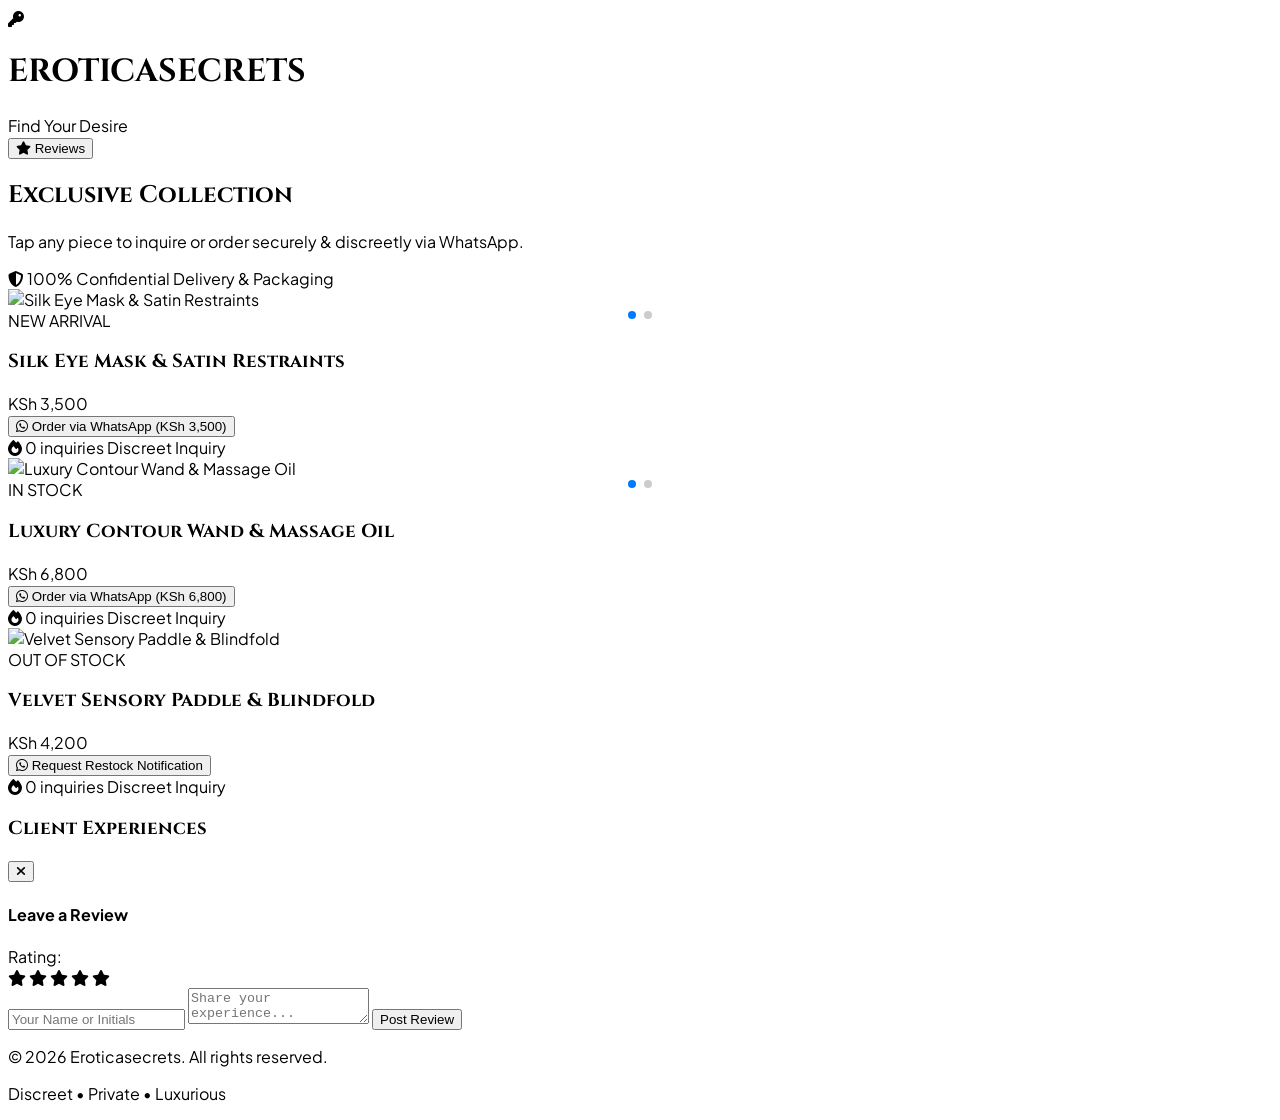
==== index.html @ d2ae5184 "Create index.html" ====
<!DOCTYPE html>
<html lang="en" class="dark">
<head>
    <meta charset="UTF-8">
    <meta name="viewport" content="width=device-width, initial-scale=1.0">
    <title>EROTICASECRETS | Find Your Desire</title>
    <!-- Tailwind CSS CDN -->
    <script src="https://cdn.tailwindcss.com"></script>
    <script>
        tailwind.config = {
            darkMode: 'class',
            theme: {
                extend: {
                    colors: {
                        plum: {
                            900: '#1a0916',
                            950: '#120510',
                            800: '#2A1024',
                            700: '#3B1533'
                        },
                        gold: {
                            400: '#E5C158',
                            500: '#D4AF37',
                            600: '#B89728'
                        }
                    }
                }
            }
        }
    </script>
    <!-- Swiper.js for Image Carousels -->
    <link rel="stylesheet" href="https://cdn.jsdelivr.net/npm/swiper@11/swiper-bundle.min.css" />
    <!-- FontAwesome for Icons -->
    <link rel="stylesheet" href="https://cdnjs.cloudflare.com/ajax/libs/font-awesome/6.4.0/css/all.min.css" />
    <!-- Google Fonts -->
    <link href="https://fonts.googleapis.com/css2?family=Cinzel:wght@500;700&family=Plus+Jakarta+Sans:wght@300;400;500;600&display=swap" rel="stylesheet">
    <style>
        body { font-family: 'Plus Jakarta Sans', sans-serif; }
        h1, h2, h3, .brand-font { font-family: 'Cinzel', serif; }
    </style>
</head>
<body class="bg-plum-950 text-neutral-100 min-h-screen pb-16 selection:bg-gold-500 selection:text-plum-950">

    <!-- Top Luxury Header -->
    <header class="sticky top-0 z-50 backdrop-blur-md bg-plum-950/80 border-b border-gold-500/20 px-4 py-3">
        <div class="max-w-md mx-auto flex items-center justify-between">
            <div class="flex items-center space-x-2">
                <div class="w-8 h-8 rounded-full bg-gradient-to-tr from-gold-600 to-gold-400 flex items-center justify-center text-plum-950 font-bold shadow-lg shadow-gold-500/20">
                    <i class="fa-solid fa-key text-xs"></i>
                </div>
                <div>
                    <h1 class="text-lg font-bold tracking-wider text-gold-400 leading-none">EROTICASECRETS</h1>
                    <span class="text-[10px] tracking-widest text-neutral-400 uppercase">Find Your Desire</span>
                </div>
            </div>
            <button onclick="openReviewsModal()" class="text-xs bg-plum-800 border border-gold-500/30 text-gold-400 px-3 py-1.5 rounded-full hover:bg-gold-500 hover:text-plum-950 transition-all font-medium flex items-center gap-1.5">
                <i class="fa-solid fa-star text-[10px]"></i> Reviews
            </button>
        </div>
    </header>

    <!-- Main Container -->
    <main class="max-w-md mx-auto px-4 pt-6 space-y-6">

        <!-- Banner / Welcome Note -->
        <div class="relative overflow-hidden rounded-2xl bg-gradient-to-br from-plum-800 to-plum-900 border border-gold-500/30 p-5 shadow-2xl">
            <div class="absolute -right-6 -bottom-6 w-32 h-32 bg-gold-500/10 rounded-full blur-2xl pointer-events-none"></div>
            <h2 class="text-xl font-bold text-gold-400 mb-1">Exclusive Collection</h2>
            <p class="text-xs text-neutral-300 leading-relaxed mb-4">Tap any piece to inquire or order securely & discreetly via WhatsApp.</p>
            <div class="flex items-center gap-2 text-[11px] text-gold-500/90 font-medium bg-plum-950/50 py-1.5 px-3 rounded-lg border border-gold-500/20 w-fit">
                <i class="fa-solid fa-shield-halved"></i> 100% Confidential Delivery & Packaging
            </div>
        </div>

        <!-- Product Feed -->
        <div id="product-container" class="space-y-6">
            <!-- Dynamic Products Injected via JS -->
        </div>

    </main>

    <!-- Reviews Modal -->
    <div id="reviews-modal" class="fixed inset-0 z-50 bg-black/80 backdrop-blur-sm hidden flex items-end sm:items-center justify-center p-0 sm:p-4">
        <div class="bg-plum-900 w-full max-w-lg max-h-[85vh] rounded-t-3xl sm:rounded-2xl border border-gold-500/30 flex flex-col shadow-2xl overflow-hidden">
            <div class="p-4 border-b border-plum-800 flex items-center justify-between">
                <h3 class="font-bold text-gold-400 text-base">Client Experiences</h3>
                <button onclick="closeReviewsModal()" class="w-8 h-8 rounded-full bg-plum-800 text-neutral-400 hover:text-white flex items-center justify-center">
                    <i class="fa-solid fa-xmark"></i>
                </button>
            </div>
            <div class="p-4 overflow-y-auto space-y-4 flex-1">
                <!-- Add Review Form -->
                <form id="review-form" onsubmit="submitReview(event)" class="bg-plum-950/60 p-3.5 rounded-xl border border-gold-500/20 space-y-3">
                    <h4 class="text-xs font-bold text-gold-400 uppercase tracking-wider">Leave a Review</h4>
                    <div class="flex items-center gap-2">
                        <span class="text-xs text-neutral-400">Rating:</span>
                        <div class="flex gap-1 text-gold-400 cursor-pointer" id="star-rating-input">
                            <i class="fa-solid fa-star" data-value="1" onclick="setRating(1)"></i>
                            <i class="fa-solid fa-star" data-value="2" onclick="setRating(2)"></i>
                            <i class="fa-solid fa-star" data-value="3" onclick="setRating(3)"></i>
                            <i class="fa-solid fa-star" data-value="4" onclick="setRating(4)"></i>
                            <i class="fa-solid fa-star" data-value="5" onclick="setRating(5)"></i>
                        </div>
                    </div>
                    <input type="text" id="reviewer-name" placeholder="Your Name or Initials" required class="w-full bg-plum-900 border border-plum-800 rounded-lg px-3 py-2 text-xs text-neutral-100 focus:outline-none focus:border-gold-500">
                    <textarea id="reviewer-text" placeholder="Share your experience..." rows="2" required class="w-full bg-plum-900 border border-plum-800 rounded-lg px-3 py-2 text-xs text-neutral-100 focus:outline-none focus:border-gold-500 resize-none"></textarea>
                    <button type="submit" class="w-full py-2 bg-gradient-to-r from-gold-600 to-gold-400 text-plum-950 font-bold rounded-lg text-xs shadow-md">Post Review</button>
                </form>
                <!-- Reviews List -->
                <div id="reviews-list" class="space-y-3">
                    <!-- Loaded dynamically -->
                </div>
            </div>
        </div>
    </div>

    <!-- Footer -->
    <footer class="mt-12 text-center text-neutral-500 text-[11px] pb-6">
        <p>&copy; 2026 Eroticasecrets. All rights reserved.</p>
        <p class="mt-1 text-gold-500/60">Discreet • Private • Luxurious</p>
    </footer>

    <!-- Swiper JS CDN -->
    <script src="https://cdn.jsdelivr.net/npm/swiper@11/swiper-bundle.min.js"></script>
    <script>
        // CONFIGURATION: Replace with your actual WhatsApp phone number (Country code + number, no + sign)
        let whatsappNumber = "254712345678";

        // Product Catalog Data
        const products = [
            {
                id: 1,
                title: "Silk Eye Mask & Satin Restraints",
                price: "KSh 3,500",
                status: "NEW ARRIVAL",
                badgeClass: "bg-amber-500/20 text-amber-300 border-amber-500/30",
                images: [
                    "https://images.unsplash.com/photo-1584308666744-24d5c474f2ae?w=600&q=80",
                    "https://images.unsplash.com/photo-1522337360788-8b13dee7a37e?w=600&q=80"
                ]
            },
            {
                id: 2,
                title: "Luxury Contour Wand & Massage Oil",
                price: "KSh 6,800",
                status: "IN STOCK",
                badgeClass: "bg-emerald-500/20 text-emerald-300 border-emerald-500/30",
                images: [
                    "https://images.unsplash.com/photo-1608248597359-974b0870badf?w=600&q=80",
                    "https://images.unsplash.com/photo-1556228720-195a672e8a03?w=600&q=80"
                ]
            },
            {
                id: 3,
                title: "Velvet Sensory Paddle & Blindfold",
                price: "KSh 4,200",
                status: "OUT OF STOCK",
                badgeClass: "bg-rose-500/20 text-rose-300 border-rose-500/30",
                images: [
                    "https://images.unsplash.com/photo-1512496015851-a90fb38ba796?w=600&q=80"
                ]
            }
        ];

        // Load Click Analytics & Reviews from LocalStorage
        let clickCounts = JSON.parse(localStorage.getItem('eroticasecrets_clicks') || '{}');
        let reviews = JSON.parse(localStorage.getItem('eroticasecrets_reviews') || JSON.stringify([
            { name: "S. K.", rating: 5, text: "Extremely discreet packaging and wonderful quality. Arrived right on time!", date: "Yesterday" },
            { name: "M. N.", rating: 5, text: "Top-notch customer service on WhatsApp. Very smooth experience.", date: "3 days ago" }
        ]));

        let currentSelectedRating = 5;

        function renderProducts() {
            const container = document.getElementById('product-container');
            container.innerHTML = products.map(product => {
                let clicks = clickCounts[product.id] || 0;
                let isOutOfStock = product.status === "OUT OF STOCK";
                
                let buttonHTML = isOutOfStock 
                    ? `<button onclick="handleWhatsAppOrder(${product.id}, '${product.title}', true)" class="w-full py-3 bg-plum-800/80 hover:bg-plum-700 text-gold-400 border border-gold-500/30 font-bold rounded-xl text-xs flex items-center justify-center gap-2 transition-all shadow-lg">
                         <i class="fa-brands fa-whatsapp text-sm"></i> Request Restock Notification
                       </button>`
                    : `<button onclick="handleWhatsAppOrder(${product.id}, '${product.title}', false)" class="w-full py-3 bg-gradient-to-r from-gold-600 via-gold-500 to-gold-400 hover:opacity-95 text-plum-950 font-bold rounded-xl text-xs flex items-center justify-center gap-2 transition-all shadow-lg shadow-gold-500/10">
                         <i class="fa-brands fa-whatsapp text-sm"></i> Order via WhatsApp (${product.price})
                       </button>`;

                let slidesHTML = product.images.map(img => `
                    <div class="swiper-slide bg-plum-950">
                        <img src="${img}" alt="${product.title}" class="w-full h-64 object-cover">
                    </div>
                `).join('');

                return `
                    <div class="bg-plum-900/90 rounded-2xl border border-gold-500/20 overflow-hidden shadow-xl backdrop-blur-sm">
                        <!-- Image Carousel -->
                        <div class="swiper product-swiper-${product.id} relative">
                            <div class="swiper-wrapper">
                                ${slidesHTML}
                            </div>
                            <div class="swiper-pagination"></div>
                            <div class="absolute top-3 left-3 z-10 px-2.5 py-1 rounded-full text-[10px] font-bold tracking-wider border backdrop-blur-md ${product.badgeClass}">
                                ${product.status}
                            </div>
                        </div>
                        <!-- Product Info -->
                        <div class="p-4 space-y-3">
                            <div class="flex items-start justify-between">
                                <h3 class="font-bold text-sm text-neutral-100">${product.title}</h3>
                                <span class="text-gold-400 font-bold text-sm">${product.price}</span>
                            </div>
                            ${buttonHTML}
                            <div class="flex items-center justify-between text-[10px] text-neutral-400 pt-1">
                                <span><i class="fa-solid fa-fire text-gold-500"></i> ${clicks} inquiries</span>
                                <span class="text-gold-500/80">Discreet Inquiry</span>
                            </div>
                        </div>
                    </div>
                `;
            }).join('');

            // Initialize Swiper for each product card
            products.forEach(product => {
                new Swiper(`.product-swiper-${product.id}`, {
                    pagination: {
                        el: `.product-swiper-${product.id} .swiper-pagination`,
                        clickable: true,
                    },
                    loop: product.images.length > 1
                });
            });
        }

        function handleWhatsAppOrder(productId, title, isRestock) {
            // Increment Click Analytics
            clickCounts[productId] = (clickCounts[productId] || 0) + 1;
            localStorage.setItem('eroticasecrets_clicks', JSON.stringify(clickCounts));
            renderProducts();

            // Format WhatsApp Message
            let message = isRestock 
                ? `Hello Eroticasecrets, I would like to be notified when "${title}" is back in stock.` 
                : `Hello Eroticasecrets, I would like to order: *${title}*. Please share delivery details.`;
            
            let url = `https://wa.me/${whatsappNumber}?text=${encodeURIComponent(message)}`;
            window.open(url, '_blank');
        }

        function openReviewsModal() {
            document.getElementById('reviews-modal').classList.remove('hidden');
            renderReviews();
        }

        function closeReviewsModal() {
            document.getElementById('reviews-modal').classList.add('hidden');
        }

        function setRating(rating) {
            currentSelectedRating = rating;
            const stars = document.querySelectorAll('#star-rating-input i');
            stars.forEach((star, index) => {
                if (index < rating) {
                    star.classList.remove('fa-regular');
                    star.classList.add('fa-solid');
                } else {
                    star.classList.remove('fa-solid');
                    star.classList.add('fa-regular');
                }
            });
        }

        function submitReview(event) {
            event.preventDefault();
            const name = document.getElementById('reviewer-name').value;
            const text = document.getElementById('reviewer-text').value;

            reviews.unshift({
                name: name,
                rating: currentSelectedRating,
                text: text,
                date: "Just now"
            });

            localStorage.setItem('eroticasecrets_reviews', JSON.stringify(reviews));
            document.getElementById('review-form').reset();
            setRating(5);
            renderReviews();
        }

        function renderReviews() {
            const list = document.getElementById('reviews-list');
            list.innerHTML = reviews.map(rev => {
                let starsHTML = '';
                for(let i=0; i<5; i++) {
                    starsHTML += `<i class="fa-solid fa-star ${i < rev.rating ? 'text-gold-400' : 'text-neutral-700'} text-[10px]"></i>`;
                }
                return `
                    <div class="bg-plum-950/40 border border-plum-800 rounded-xl p-3 space-y-1">
                        <div class="flex items-center justify-between">
                            <span class="font-bold text-xs text-neutral-200">${rev.name}</span>
                            <span class="text-[10px] text-neutral-500">${rev.date}</span>
                        </div>
                        <div class="flex gap-0.5">${starsHTML}</div>
                        <p class="text-xs text-neutral-300 pt-1">${rev.text}</p>
                    </div>
                `;
            }).join('');
        }

        // Initial render on load
        renderProducts();
        setRating(5);
    </script>
</body>
</html>
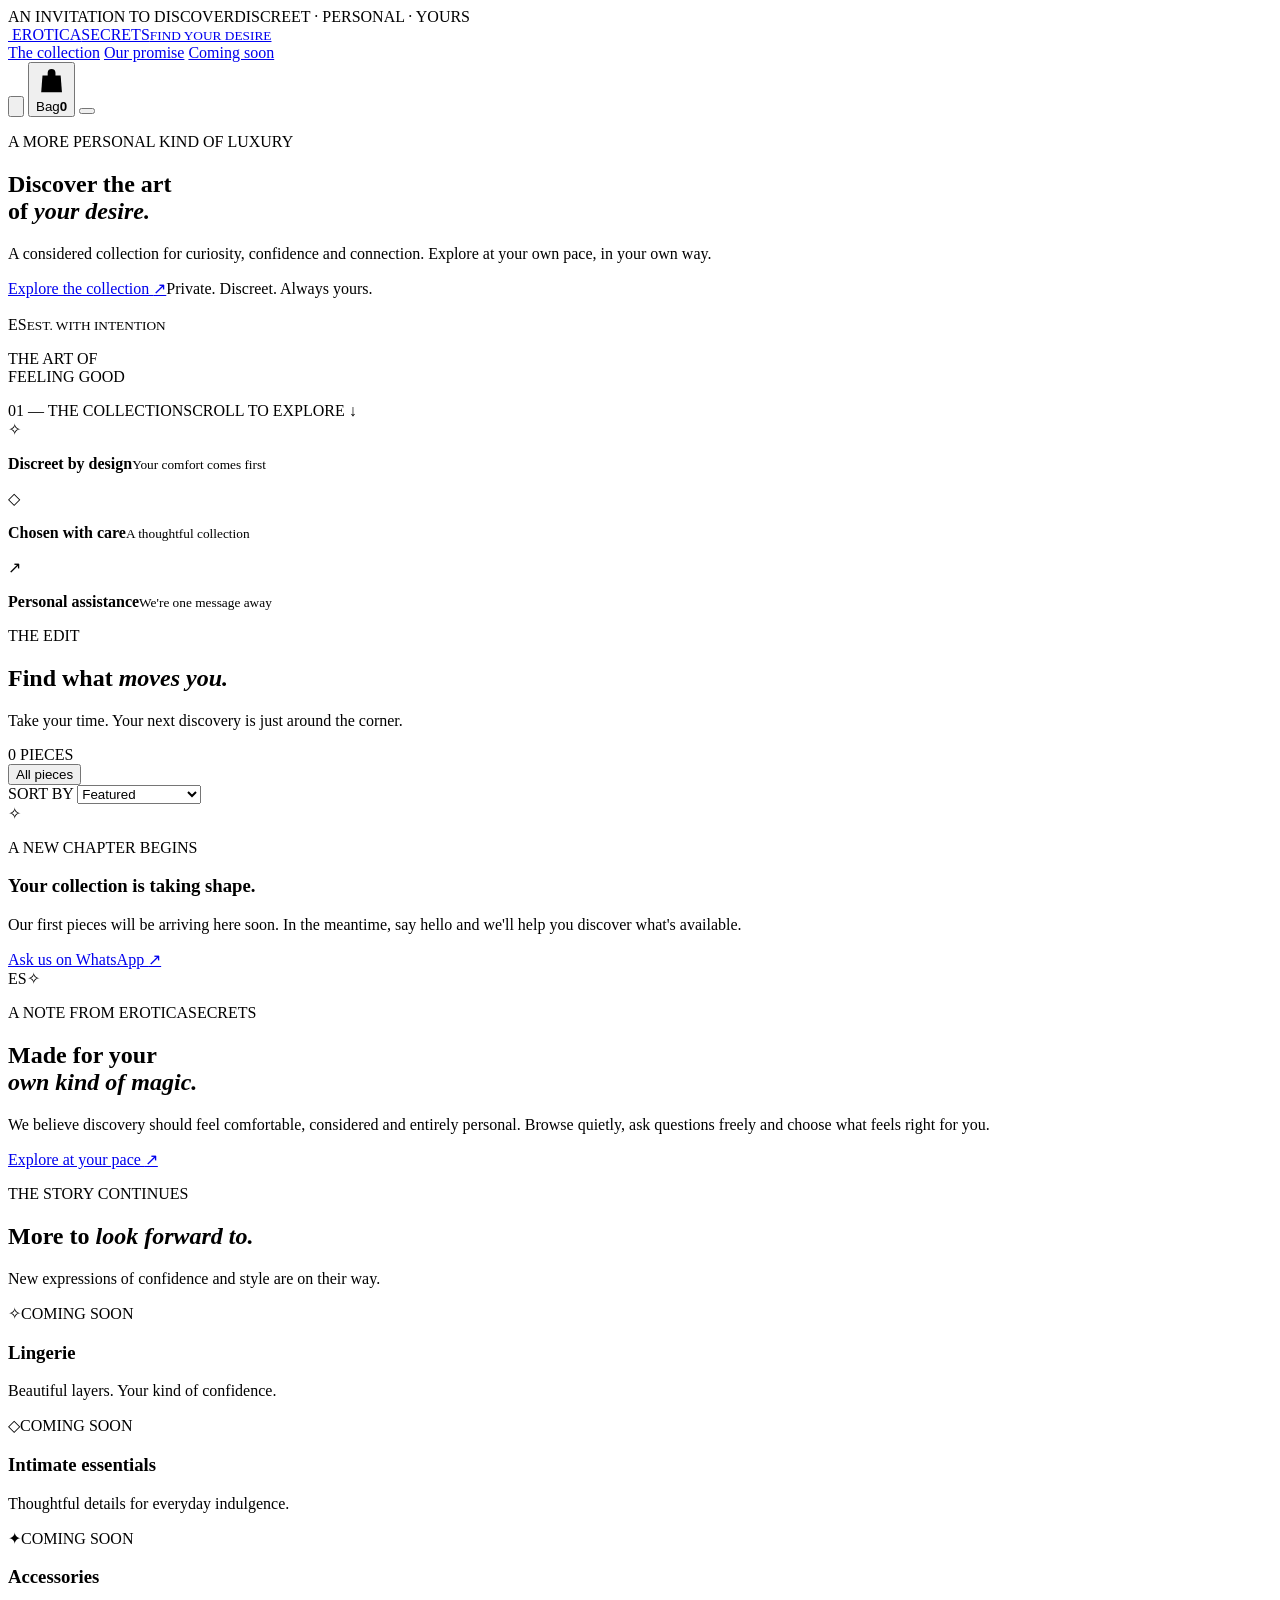
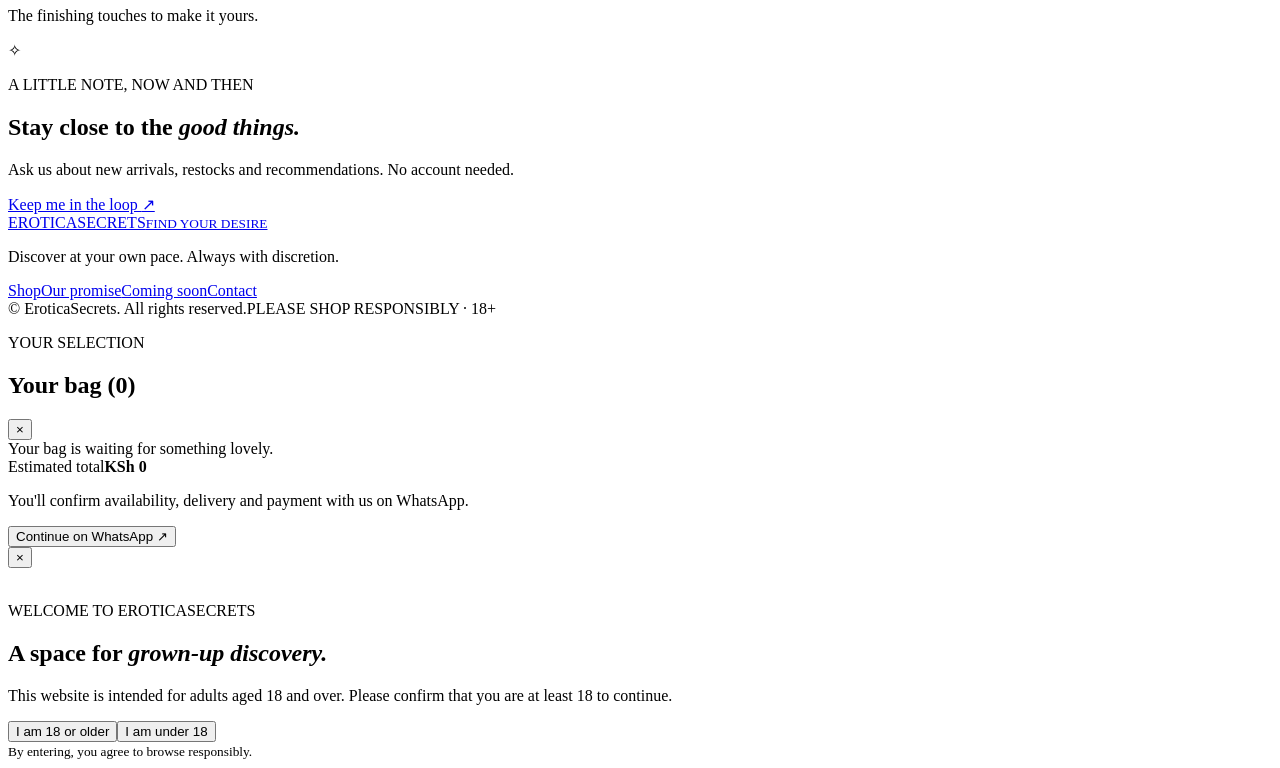
==== commit ae05f719: "index.html" ====
--- a/index.html
+++ b/index.html
@@ -1,315 +1,135 @@
-<!DOCTYPE html>
-<html lang="en" class="dark">
+<!doctype html>
+<html lang="en">
 <head>
-    <meta charset="UTF-8">
-    <meta name="viewport" content="width=device-width, initial-scale=1.0">
-    <title>EROTICASECRETS | Find Your Desire</title>
-    <!-- Tailwind CSS CDN -->
-    <script src="https://cdn.tailwindcss.com"></script>
-    <script>
-        tailwind.config = {
-            darkMode: 'class',
-            theme: {
-                extend: {
-                    colors: {
-                        plum: {
-                            900: '#1a0916',
-                            950: '#120510',
-                            800: '#2A1024',
-                            700: '#3B1533'
-                        },
-                        gold: {
-                            400: '#E5C158',
-                            500: '#D4AF37',
-                            600: '#B89728'
-                        }
-                    }
-                }
-            }
-        }
-    </script>
-    <!-- Swiper.js for Image Carousels -->
-    <link rel="stylesheet" href="https://cdn.jsdelivr.net/npm/swiper@11/swiper-bundle.min.css" />
-    <!-- FontAwesome for Icons -->
-    <link rel="stylesheet" href="https://cdnjs.cloudflare.com/ajax/libs/font-awesome/6.4.0/css/all.min.css" />
-    <!-- Google Fonts -->
-    <link href="https://fonts.googleapis.com/css2?family=Cinzel:wght@500;700&family=Plus+Jakarta+Sans:wght@300;400;500;600&display=swap" rel="stylesheet">
-    <style>
-        body { font-family: 'Plus Jakarta Sans', sans-serif; }
-        h1, h2, h3, .brand-font { font-family: 'Cinzel', serif; }
-    </style>
+  <meta charset="utf-8">
+  <meta name="viewport" content="width=device-width, initial-scale=1">
+  <meta name="theme-color" content="#321a28">
+  <meta name="description" content="EroticaSecrets — Find Your Desire. Discover intimate wellness essentials in a discreet, elegant shopping experience.">
+  <meta property="og:title" content="EroticaSecrets — Find Your Desire">
+  <meta property="og:description" content="A little mystery. A lot of self-discovery. Explore the collection.">
+  <meta property="og:type" content="website">
+  <title>EroticaSecrets — Find Your Desire</title>
+  <link rel="icon" type="image/svg+xml" href="assets/favicon.svg">
+  <link rel="preconnect" href="https://fonts.googleapis.com">
+  <link rel="preconnect" href="https://fonts.gstatic.com" crossorigin>
+  <link href="https://fonts.googleapis.com/css2?family=DM+Sans:wght@400;500;600;700&family=Playfair+Display:wght@500;600;700&display=swap" rel="stylesheet">
+  <link rel="stylesheet" href="styles.css">
 </head>
-<body class="bg-plum-950 text-neutral-100 min-h-screen pb-16 selection:bg-gold-500 selection:text-plum-950">
+<body>
+  <div class="announcement"><span>AN INVITATION TO DISCOVER</span><i></i><span>DISCREET · PERSONAL · YOURS</span></div>
 
-    <!-- Top Luxury Header -->
-    <header class="sticky top-0 z-50 backdrop-blur-md bg-plum-950/80 border-b border-gold-500/20 px-4 py-3">
-        <div class="max-w-md mx-auto flex items-center justify-between">
-            <div class="flex items-center space-x-2">
-                <div class="w-8 h-8 rounded-full bg-gradient-to-tr from-gold-600 to-gold-400 flex items-center justify-center text-plum-950 font-bold shadow-lg shadow-gold-500/20">
-                    <i class="fa-solid fa-key text-xs"></i>
-                </div>
-                <div>
-                    <h1 class="text-lg font-bold tracking-wider text-gold-400 leading-none">EROTICASECRETS</h1>
-                    <span class="text-[10px] tracking-widest text-neutral-400 uppercase">Find Your Desire</span>
-                </div>
-            </div>
-            <button onclick="openReviewsModal()" class="text-xs bg-plum-800 border border-gold-500/30 text-gold-400 px-3 py-1.5 rounded-full hover:bg-gold-500 hover:text-plum-950 transition-all font-medium flex items-center gap-1.5">
-                <i class="fa-solid fa-star text-[10px]"></i> Reviews
-            </button>
+  <header class="site-header">
+    <a class="brand" href="#" aria-label="EroticaSecrets home">
+      <img src="assets/brand-mark.svg" alt="" class="brand-mark">
+      <span class="brand-word">EROTICA<span>SECRETS</span><small>FIND YOUR DESIRE</small></span>
+    </a>
+    <nav class="desktop-nav" aria-label="Main navigation">
+      <a href="#collection">The collection</a>
+      <a href="#experience">Our promise</a>
+      <a href="#coming-soon">Coming soon</a>
+    </nav>
+    <div class="header-actions">
+      <button class="icon-button" id="search-toggle" aria-label="Open search"><svg viewBox="0 0 24 24"><circle cx="10.8" cy="10.8" r="6.8"/><path d="m16 16 5 5"/></svg></button>
+      <button class="bag-button" id="bag-open" aria-label="Open shopping bag"><svg viewBox="0 0 24 24"><path d="M5 8h14l1 13H4L5 8Z"/><path d="M9 9V6a3 3 0 0 1 6 0v3"/></svg><span>Bag</span><b id="bag-count">0</b></button>
+      <button class="menu-toggle" id="menu-toggle" aria-label="Open menu"><span></span><span></span></button>
+    </div>
+  </header>
+
+  <div class="search-panel" id="search-panel" hidden>
+    <div class="search-inner"><svg viewBox="0 0 24 24"><circle cx="10.8" cy="10.8" r="6.8"/><path d="m16 16 5 5"/></svg><input id="search-input" type="search" placeholder="Search the collection…" autocomplete="off"><button id="search-close" aria-label="Close search">×</button></div>
+  </div>
+
+  <main>
+    <section class="hero">
+      <div class="hero-grain"></div>
+      <div class="hero-copy">
+        <p class="eyebrow"><span></span> A MORE PERSONAL KIND OF LUXURY</p>
+        <h1>Discover the art<br>of <em>your desire.</em></h1>
+        <p class="hero-intro">A considered collection for curiosity, confidence and connection. Explore at your own pace, in your own way.</p>
+        <div class="hero-cta"><a class="button button-gold" href="#collection">Explore the collection <span>↗</span></a><span class="quiet-note">Private. Discreet. Always yours.</span></div>
+      </div>
+      <div class="hero-art" aria-label="Abstract burgundy and gold botanical artwork">
+        <div class="orb orb-one"></div><div class="orb orb-two"></div>
+        <div class="gold-arc arc-one"></div><div class="gold-arc arc-two"></div>
+        <img src="assets/brand-mark.svg" class="hero-emblem" alt="">
+        <div class="hero-stamp"><span>ES</span><small>EST. WITH INTENTION</small></div>
+        <p class="art-caption">THE ART OF<br>FEELING GOOD</p>
+      </div>
+      <div class="hero-bottom"><span>01 — THE COLLECTION</span><span>SCROLL TO EXPLORE ↓</span></div>
+    </section>
+
+    <section class="trust-strip" id="experience">
+      <div><span class="trust-icon">✧</span><p><b>Discreet by design</b><small>Your comfort comes first</small></p></div>
+      <div><span class="trust-icon">◇</span><p><b>Chosen with care</b><small>A thoughtful collection</small></p></div>
+      <div><span class="trust-icon">↗</span><p><b>Personal assistance</b><small>We're one message away</small></p></div>
+    </section>
+
+    <section class="collection section-wrap" id="collection">
+      <div class="section-heading">
+        <div><p class="eyebrow dark-eyebrow">THE EDIT</p><h2>Find what <em>moves you.</em></h2><p class="section-subtitle">Take your time. Your next discovery is just around the corner.</p></div>
+        <span class="collection-count" id="collection-count">0 PIECES</span>
+      </div>
+      <div class="catalogue-tools">
+        <div class="category-tabs" id="category-tabs" aria-label="Filter products">
+          <button class="category-tab active" data-category="All">All pieces</button>
         </div>
-    </header>
+        <label class="sort-control">SORT BY <select id="sort-select"><option value="featured">Featured</option><option value="newest">New arrivals</option><option value="price-low">Price: low to high</option><option value="price-high">Price: high to low</option></select></label>
+      </div>
+      <div class="product-grid" id="product-grid"></div>
+      <div class="empty-state" id="empty-state">
+        <div class="empty-flower">✧</div><p class="eyebrow dark-eyebrow">A NEW CHAPTER BEGINS</p>
+        <h3>Your collection is taking shape.</h3><p>Our first pieces will be arriving here soon. In the meantime, say hello and we'll help you discover what's available.</p>
+        <a class="text-link" id="empty-whatsapp" href="#" target="_blank" rel="noopener">Ask us on WhatsApp <span>↗</span></a>
+      </div>
+    </section>
 
-    <!-- Main Container -->
-    <main class="max-w-md mx-auto px-4 pt-6 space-y-6">
+    <section class="editorial">
+      <div class="editorial-art"><div class="editorial-ring"></div><div class="editorial-copy-mark">ES<span>✧</span></div></div>
+      <div class="editorial-text"><p class="eyebrow">A NOTE FROM EROTICASECRETS</p><h2>Made for your<br><em>own kind of magic.</em></h2><p>We believe discovery should feel comfortable, considered and entirely personal. Browse quietly, ask questions freely and choose what feels right for you.</p><a href="#collection" class="text-link light-link">Explore at your pace <span>↗</span></a></div>
+    </section>
 
-        <!-- Banner / Welcome Note -->
-        <div class="relative overflow-hidden rounded-2xl bg-gradient-to-br from-plum-800 to-plum-900 border border-gold-500/30 p-5 shadow-2xl">
-            <div class="absolute -right-6 -bottom-6 w-32 h-32 bg-gold-500/10 rounded-full blur-2xl pointer-events-none"></div>
-            <h2 class="text-xl font-bold text-gold-400 mb-1">Exclusive Collection</h2>
-            <p class="text-xs text-neutral-300 leading-relaxed mb-4">Tap any piece to inquire or order securely & discreetly via WhatsApp.</p>
-            <div class="flex items-center gap-2 text-[11px] text-gold-500/90 font-medium bg-plum-950/50 py-1.5 px-3 rounded-lg border border-gold-500/20 w-fit">
-                <i class="fa-solid fa-shield-halved"></i> 100% Confidential Delivery & Packaging
-            </div>
-        </div>
+    <section class="coming-section section-wrap" id="coming-soon">
+      <div class="coming-heading"><p class="eyebrow dark-eyebrow">THE STORY CONTINUES</p><h2>More to <em>look forward to.</em></h2><p>New expressions of confidence and style are on their way.</p></div>
+      <div class="coming-grid">
+        <article class="coming-card lingerie"><div class="coming-visual"><span class="coming-symbol">✧</span><span class="coming-tag">COMING SOON</span></div><div><h3>Lingerie</h3><p>Beautiful layers. Your kind of confidence.</p></div></article>
+        <article class="coming-card essentials"><div class="coming-visual"><span class="coming-symbol">◇</span><span class="coming-tag">COMING SOON</span></div><div><h3>Intimate essentials</h3><p>Thoughtful details for everyday indulgence.</p></div></article>
+        <article class="coming-card accessories"><div class="coming-visual"><span class="coming-symbol">✦</span><span class="coming-tag">COMING SOON</span></div><div><h3>Accessories</h3><p>The finishing touches to make it yours.</p></div></article>
+      </div>
+    </section>
 
-        <!-- Product Feed -->
-        <div id="product-container" class="space-y-6">
-            <!-- Dynamic Products Injected via JS -->
-        </div>
+    <section class="newsletter">
+      <div class="newsletter-flower">✧</div><p class="eyebrow">A LITTLE NOTE, NOW AND THEN</p><h2>Stay close to the <em>good things.</em></h2><p>Ask us about new arrivals, restocks and recommendations. No account needed.</p><a class="button button-outline" id="newsletter-whatsapp" href="#" target="_blank" rel="noopener">Keep me in the loop <span>↗</span></a>
+    </section>
+  </main>
 
-    </main>
+  <footer class="site-footer">
+    <a class="footer-brand" href="#"><img src="assets/brand-mark.svg" alt=""><span>EROTICASECRETS<small>FIND YOUR DESIRE</small></span></a>
+    <p>Discover at your own pace. Always with discretion.</p>
+    <div class="footer-links"><a href="#collection">Shop</a><a href="#experience">Our promise</a><a href="#coming-soon">Coming soon</a><a id="footer-whatsapp" href="#" target="_blank" rel="noopener">Contact</a></div>
+    <div class="footer-bottom"><span>© <span id="year"></span> EroticaSecrets. All rights reserved.</span><span>PLEASE SHOP RESPONSIBLY · 18+</span></div>
+  </footer>
 
-    <!-- Reviews Modal -->
-    <div id="reviews-modal" class="fixed inset-0 z-50 bg-black/80 backdrop-blur-sm hidden flex items-end sm:items-center justify-center p-0 sm:p-4">
-        <div class="bg-plum-900 w-full max-w-lg max-h-[85vh] rounded-t-3xl sm:rounded-2xl border border-gold-500/30 flex flex-col shadow-2xl overflow-hidden">
-            <div class="p-4 border-b border-plum-800 flex items-center justify-between">
-                <h3 class="font-bold text-gold-400 text-base">Client Experiences</h3>
-                <button onclick="closeReviewsModal()" class="w-8 h-8 rounded-full bg-plum-800 text-neutral-400 hover:text-white flex items-center justify-center">
-                    <i class="fa-solid fa-xmark"></i>
-                </button>
-            </div>
-            <div class="p-4 overflow-y-auto space-y-4 flex-1">
-                <!-- Add Review Form -->
-                <form id="review-form" onsubmit="submitReview(event)" class="bg-plum-950/60 p-3.5 rounded-xl border border-gold-500/20 space-y-3">
-                    <h4 class="text-xs font-bold text-gold-400 uppercase tracking-wider">Leave a Review</h4>
-                    <div class="flex items-center gap-2">
-                        <span class="text-xs text-neutral-400">Rating:</span>
-                        <div class="flex gap-1 text-gold-400 cursor-pointer" id="star-rating-input">
-                            <i class="fa-solid fa-star" data-value="1" onclick="setRating(1)"></i>
-                            <i class="fa-solid fa-star" data-value="2" onclick="setRating(2)"></i>
-                            <i class="fa-solid fa-star" data-value="3" onclick="setRating(3)"></i>
-                            <i class="fa-solid fa-star" data-value="4" onclick="setRating(4)"></i>
-                            <i class="fa-solid fa-star" data-value="5" onclick="setRating(5)"></i>
-                        </div>
-                    </div>
-                    <input type="text" id="reviewer-name" placeholder="Your Name or Initials" required class="w-full bg-plum-900 border border-plum-800 rounded-lg px-3 py-2 text-xs text-neutral-100 focus:outline-none focus:border-gold-500">
-                    <textarea id="reviewer-text" placeholder="Share your experience..." rows="2" required class="w-full bg-plum-900 border border-plum-800 rounded-lg px-3 py-2 text-xs text-neutral-100 focus:outline-none focus:border-gold-500 resize-none"></textarea>
-                    <button type="submit" class="w-full py-2 bg-gradient-to-r from-gold-600 to-gold-400 text-plum-950 font-bold rounded-lg text-xs shadow-md">Post Review</button>
-                </form>
-                <!-- Reviews List -->
-                <div id="reviews-list" class="space-y-3">
-                    <!-- Loaded dynamically -->
-                </div>
-            </div>
-        </div>
-    </div>
+  <div class="mobile-menu" id="mobile-menu" hidden><a href="#collection">The collection</a><a href="#experience">Our promise</a><a href="#coming-soon">Coming soon</a></div>
 
-    <!-- Footer -->
-    <footer class="mt-12 text-center text-neutral-500 text-[11px] pb-6">
-        <p>&copy; 2026 Eroticasecrets. All rights reserved.</p>
-        <p class="mt-1 text-gold-500/60">Discreet • Private • Luxurious</p>
-    </footer>
+  <div class="drawer-backdrop" id="drawer-backdrop"></div>
+  <aside class="bag-drawer" id="bag-drawer" aria-label="Shopping bag" aria-hidden="true">
+    <div class="drawer-head"><div><p class="eyebrow dark-eyebrow">YOUR SELECTION</p><h2>Your bag <span id="drawer-count">(0)</span></h2></div><button class="close-button" id="bag-close" aria-label="Close bag">×</button></div>
+    <div class="bag-items" id="bag-items"><div class="bag-empty">Your bag is waiting for something lovely.</div></div>
+    <div class="drawer-foot"><div class="bag-total"><span>Estimated total</span><b id="bag-total">KSh 0</b></div><p>You'll confirm availability, delivery and payment with us on WhatsApp.</p><button class="button button-dark full-button" id="checkout-button">Continue on WhatsApp <span>↗</span></button></div>
+  </aside>
 
-    <!-- Swiper JS CDN -->
-    <script src="https://cdn.jsdelivr.net/npm/swiper@11/swiper-bundle.min.js"></script>
-    <script>
-        // CONFIGURATION: Replace with your actual WhatsApp phone number (Country code + number, no + sign)
-        let whatsappNumber = "254712345678";
+  <div class="product-modal-backdrop" id="product-modal-backdrop">
+    <section class="product-modal" id="product-modal" role="dialog" aria-modal="true" aria-label="Product details">
+      <button class="close-button modal-close" id="modal-close" aria-label="Close details">×</button>
+      <div class="modal-content" id="modal-content"></div>
+    </section>
+  </div>
 
-        // Product Catalog Data
-        const products = [
-            {
-                id: 1,
-                title: "Silk Eye Mask & Satin Restraints",
-                price: "KSh 3,500",
-                status: "NEW ARRIVAL",
-                badgeClass: "bg-amber-500/20 text-amber-300 border-amber-500/30",
-                images: [
-                    "https://images.unsplash.com/photo-1584308666744-24d5c474f2ae?w=600&q=80",
-                    "https://images.unsplash.com/photo-1522337360788-8b13dee7a37e?w=600&q=80"
-                ]
-            },
-            {
-                id: 2,
-                title: "Luxury Contour Wand & Massage Oil",
-                price: "KSh 6,800",
-                status: "IN STOCK",
-                badgeClass: "bg-emerald-500/20 text-emerald-300 border-emerald-500/30",
-                images: [
-                    "https://images.unsplash.com/photo-1608248597359-974b0870badf?w=600&q=80",
-                    "https://images.unsplash.com/photo-1556228720-195a672e8a03?w=600&q=80"
-                ]
-            },
-            {
-                id: 3,
-                title: "Velvet Sensory Paddle & Blindfold",
-                price: "KSh 4,200",
-                status: "OUT OF STOCK",
-                badgeClass: "bg-rose-500/20 text-rose-300 border-rose-500/30",
-                images: [
-                    "https://images.unsplash.com/photo-1512496015851-a90fb38ba796?w=600&q=80"
-                ]
-            }
-        ];
-
-        // Load Click Analytics & Reviews from LocalStorage
-        let clickCounts = JSON.parse(localStorage.getItem('eroticasecrets_clicks') || '{}');
-        let reviews = JSON.parse(localStorage.getItem('eroticasecrets_reviews') || JSON.stringify([
-            { name: "S. K.", rating: 5, text: "Extremely discreet packaging and wonderful quality. Arrived right on time!", date: "Yesterday" },
-            { name: "M. N.", rating: 5, text: "Top-notch customer service on WhatsApp. Very smooth experience.", date: "3 days ago" }
-        ]));
-
-        let currentSelectedRating = 5;
-
-        function renderProducts() {
-            const container = document.getElementById('product-container');
-            container.innerHTML = products.map(product => {
-                let clicks = clickCounts[product.id] || 0;
-                let isOutOfStock = product.status === "OUT OF STOCK";
-                
-                let buttonHTML = isOutOfStock 
-                    ? `<button onclick="handleWhatsAppOrder(${product.id}, '${product.title}', true)" class="w-full py-3 bg-plum-800/80 hover:bg-plum-700 text-gold-400 border border-gold-500/30 font-bold rounded-xl text-xs flex items-center justify-center gap-2 transition-all shadow-lg">
-                         <i class="fa-brands fa-whatsapp text-sm"></i> Request Restock Notification
-                       </button>`
-                    : `<button onclick="handleWhatsAppOrder(${product.id}, '${product.title}', false)" class="w-full py-3 bg-gradient-to-r from-gold-600 via-gold-500 to-gold-400 hover:opacity-95 text-plum-950 font-bold rounded-xl text-xs flex items-center justify-center gap-2 transition-all shadow-lg shadow-gold-500/10">
-                         <i class="fa-brands fa-whatsapp text-sm"></i> Order via WhatsApp (${product.price})
-                       </button>`;
-
-                let slidesHTML = product.images.map(img => `
-                    <div class="swiper-slide bg-plum-950">
-                        <img src="${img}" alt="${product.title}" class="w-full h-64 object-cover">
-                    </div>
-                `).join('');
-
-                return `
-                    <div class="bg-plum-900/90 rounded-2xl border border-gold-500/20 overflow-hidden shadow-xl backdrop-blur-sm">
-                        <!-- Image Carousel -->
-                        <div class="swiper product-swiper-${product.id} relative">
-                            <div class="swiper-wrapper">
-                                ${slidesHTML}
-                            </div>
-                            <div class="swiper-pagination"></div>
-                            <div class="absolute top-3 left-3 z-10 px-2.5 py-1 rounded-full text-[10px] font-bold tracking-wider border backdrop-blur-md ${product.badgeClass}">
-                                ${product.status}
-                            </div>
-                        </div>
-                        <!-- Product Info -->
-                        <div class="p-4 space-y-3">
-                            <div class="flex items-start justify-between">
-                                <h3 class="font-bold text-sm text-neutral-100">${product.title}</h3>
-                                <span class="text-gold-400 font-bold text-sm">${product.price}</span>
-                            </div>
-                            ${buttonHTML}
-                            <div class="flex items-center justify-between text-[10px] text-neutral-400 pt-1">
-                                <span><i class="fa-solid fa-fire text-gold-500"></i> ${clicks} inquiries</span>
-                                <span class="text-gold-500/80">Discreet Inquiry</span>
-                            </div>
-                        </div>
-                    </div>
-                `;
-            }).join('');
-
-            // Initialize Swiper for each product card
-            products.forEach(product => {
-                new Swiper(`.product-swiper-${product.id}`, {
-                    pagination: {
-                        el: `.product-swiper-${product.id} .swiper-pagination`,
-                        clickable: true,
-                    },
-                    loop: product.images.length > 1
-                });
-            });
-        }
-
-        function handleWhatsAppOrder(productId, title, isRestock) {
-            // Increment Click Analytics
-            clickCounts[productId] = (clickCounts[productId] || 0) + 1;
-            localStorage.setItem('eroticasecrets_clicks', JSON.stringify(clickCounts));
-            renderProducts();
-
-            // Format WhatsApp Message
-            let message = isRestock 
-                ? `Hello Eroticasecrets, I would like to be notified when "${title}" is back in stock.` 
-                : `Hello Eroticasecrets, I would like to order: *${title}*. Please share delivery details.`;
-            
-            let url = `https://wa.me/${whatsappNumber}?text=${encodeURIComponent(message)}`;
-            window.open(url, '_blank');
-        }
-
-        function openReviewsModal() {
-            document.getElementById('reviews-modal').classList.remove('hidden');
-            renderReviews();
-        }
-
-        function closeReviewsModal() {
-            document.getElementById('reviews-modal').classList.add('hidden');
-        }
-
-        function setRating(rating) {
-            currentSelectedRating = rating;
-            const stars = document.querySelectorAll('#star-rating-input i');
-            stars.forEach((star, index) => {
-                if (index < rating) {
-                    star.classList.remove('fa-regular');
-                    star.classList.add('fa-solid');
-                } else {
-                    star.classList.remove('fa-solid');
-                    star.classList.add('fa-regular');
-                }
-            });
-        }
-
-        function submitReview(event) {
-            event.preventDefault();
-            const name = document.getElementById('reviewer-name').value;
-            const text = document.getElementById('reviewer-text').value;
-
-            reviews.unshift({
-                name: name,
-                rating: currentSelectedRating,
-                text: text,
-                date: "Just now"
-            });
-
-            localStorage.setItem('eroticasecrets_reviews', JSON.stringify(reviews));
-            document.getElementById('review-form').reset();
-            setRating(5);
-            renderReviews();
-        }
-
-        function renderReviews() {
-            const list = document.getElementById('reviews-list');
-            list.innerHTML = reviews.map(rev => {
-                let starsHTML = '';
-                for(let i=0; i<5; i++) {
-                    starsHTML += `<i class="fa-solid fa-star ${i < rev.rating ? 'text-gold-400' : 'text-neutral-700'} text-[10px]"></i>`;
-                }
-                return `
-                    <div class="bg-plum-950/40 border border-plum-800 rounded-xl p-3 space-y-1">
-                        <div class="flex items-center justify-between">
-                            <span class="font-bold text-xs text-neutral-200">${rev.name}</span>
-                            <span class="text-[10px] text-neutral-500">${rev.date}</span>
-                        </div>
-                        <div class="flex gap-0.5">${starsHTML}</div>
-                        <p class="text-xs text-neutral-300 pt-1">${rev.text}</p>
-                    </div>
-                `;
-            }).join('');
-        }
-
-        // Initial render on load
-        renderProducts();
-        setRating(5);
-    </script>
+  <div class="age-overlay" id="age-overlay">
+    <div class="age-card"><img src="assets/brand-mark.svg" alt="" class="age-mark"><p class="eyebrow">WELCOME TO EROTICASECRETS</p><h2>A space for <em>grown-up discovery.</em></h2><p>This website is intended for adults aged 18 and over. Please confirm that you are at least 18 to continue.</p><div class="age-actions"><button class="button button-gold" id="age-yes">I am 18 or older</button><button class="age-exit" id="age-no">I am under 18</button></div><small>By entering, you agree to browse responsibly.</small></div>
+  </div>
+  <div class="toast" id="toast" role="status" aria-live="polite"></div>
+  <script src="products.js"></script>
+  <script src="app.js"></script>
 </body>
 </html>
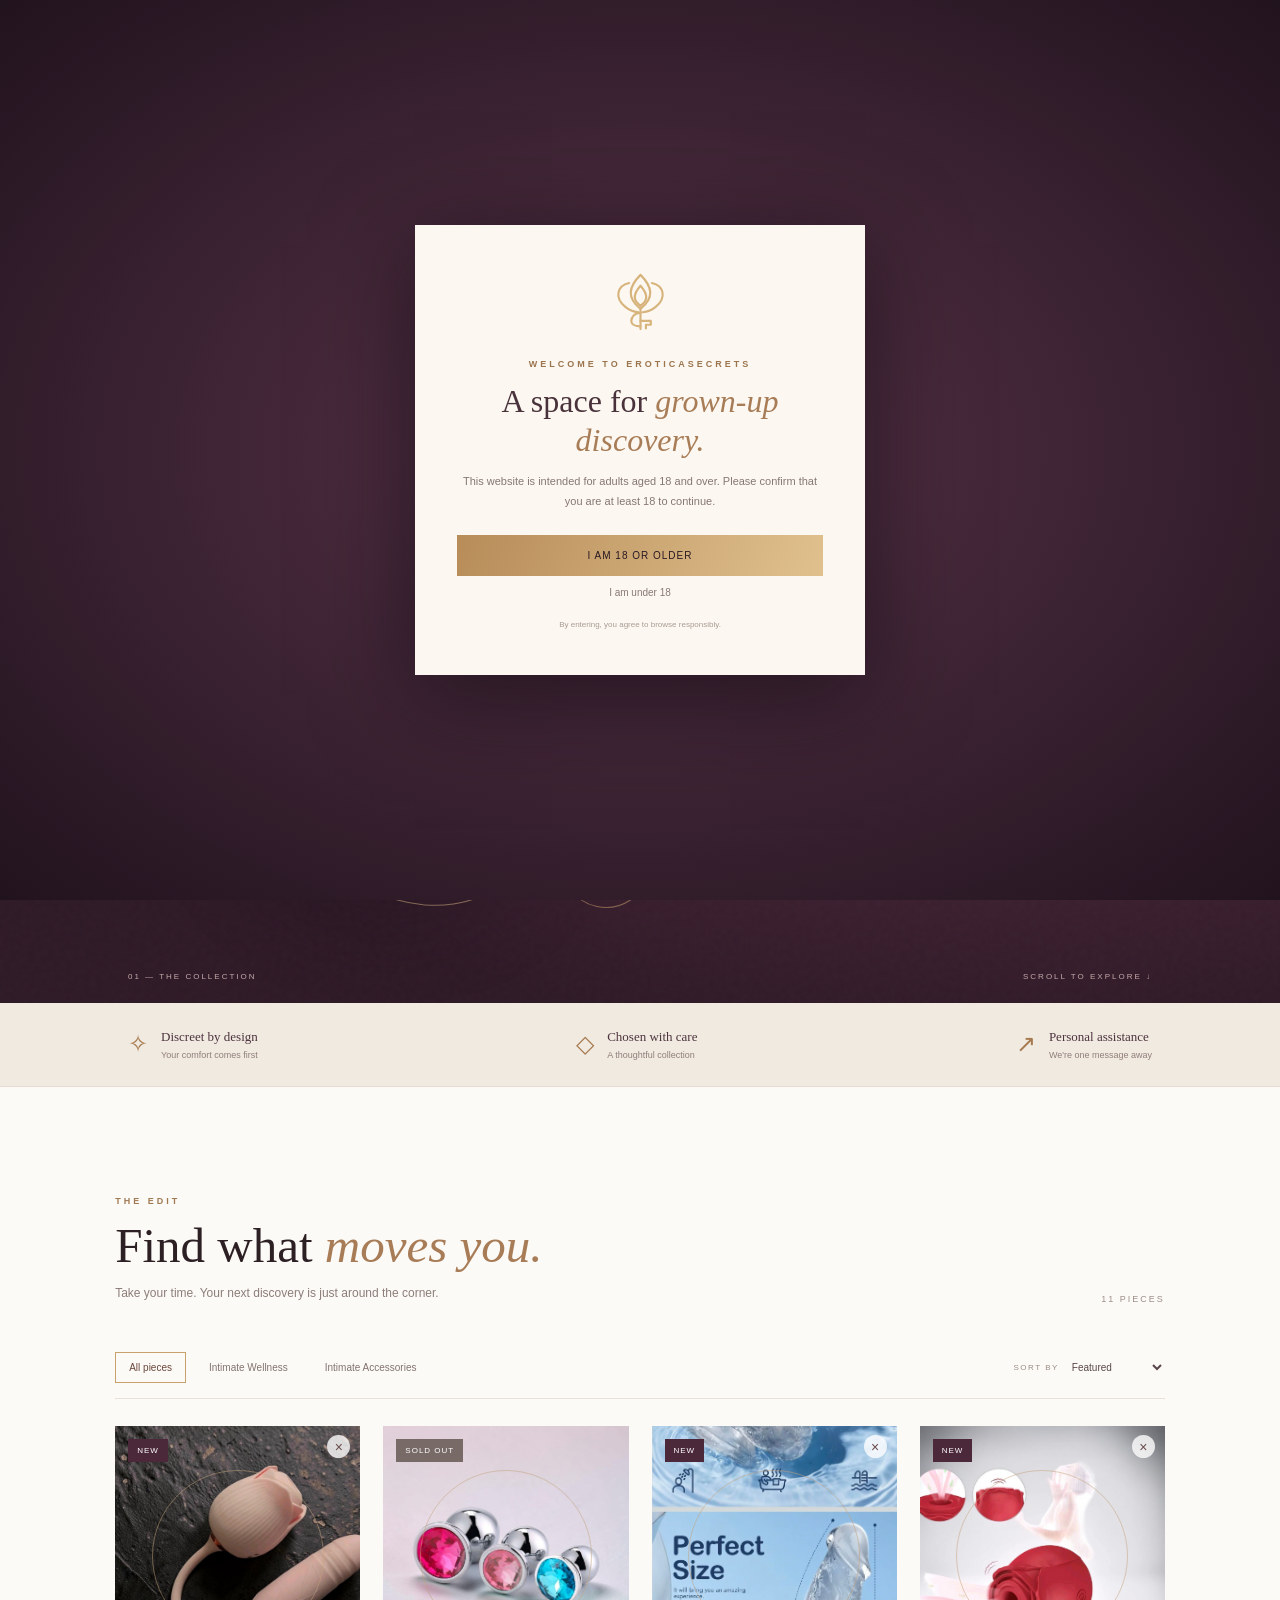
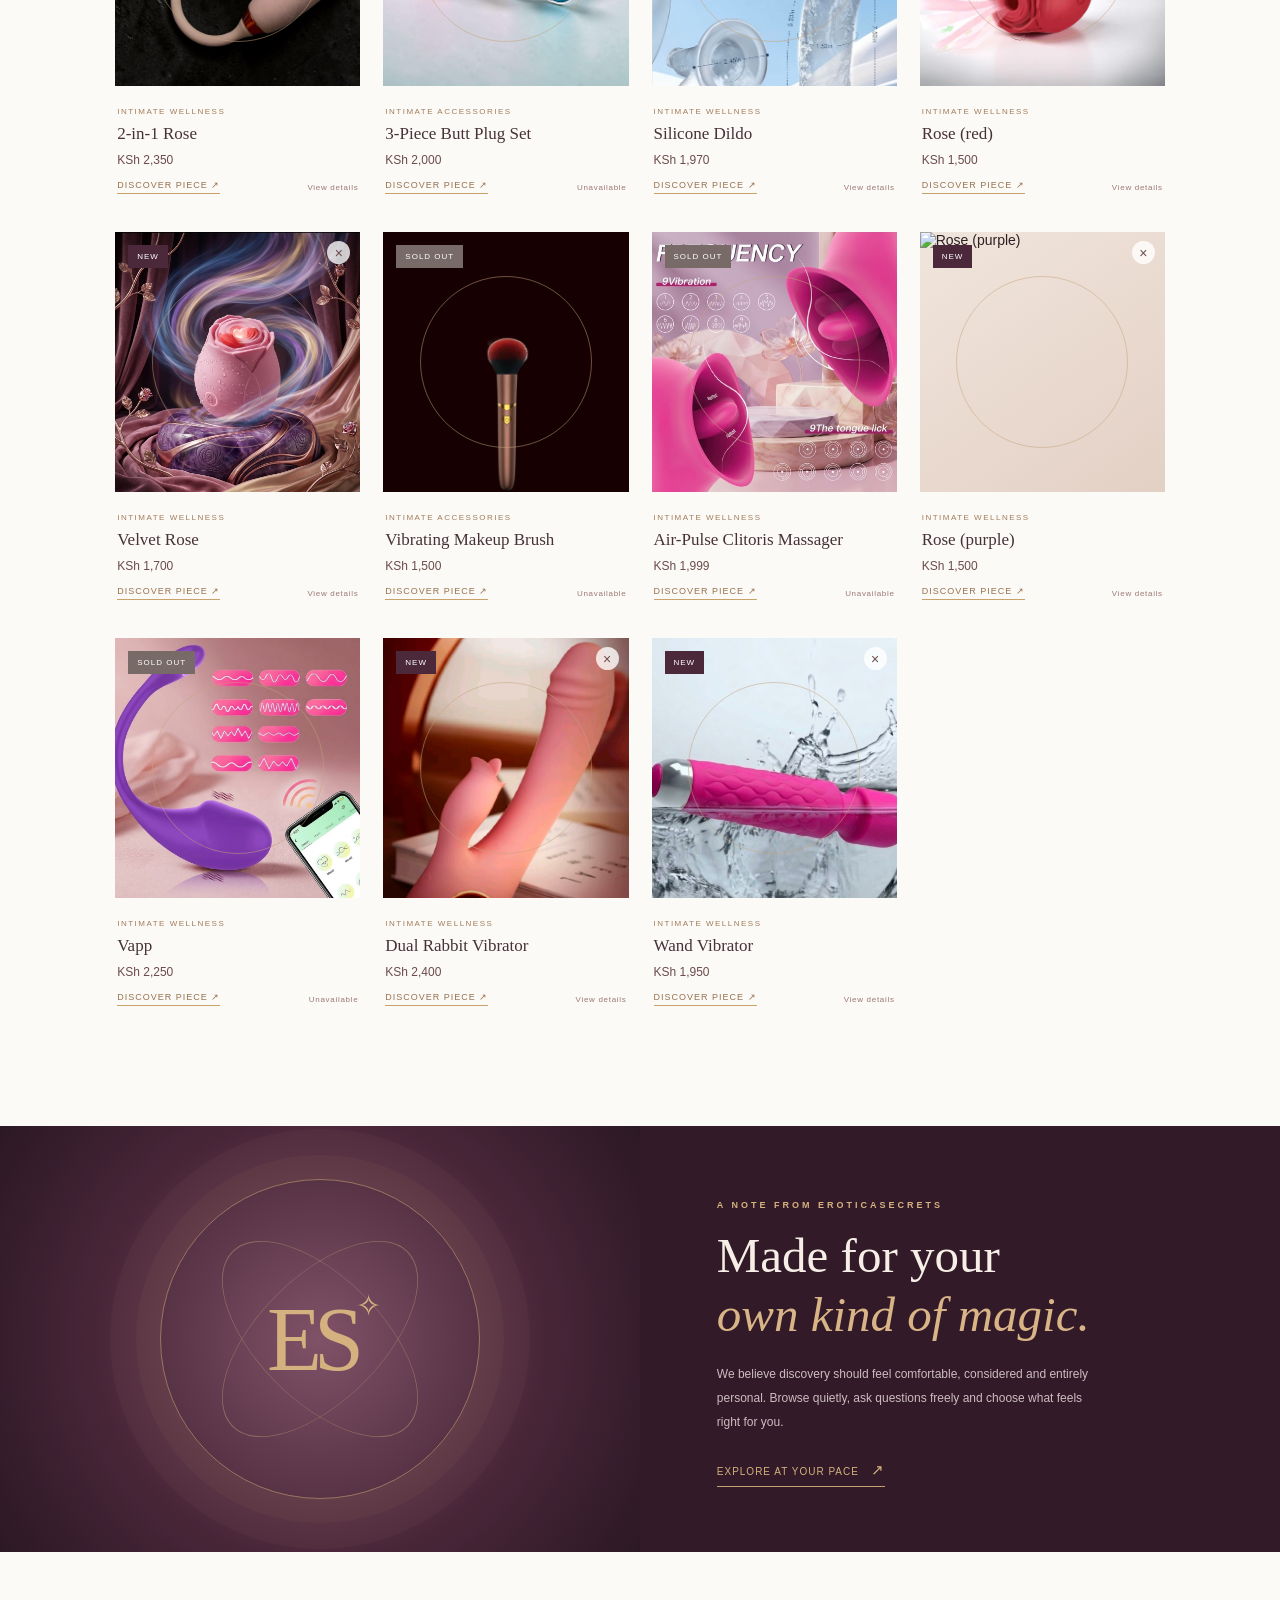
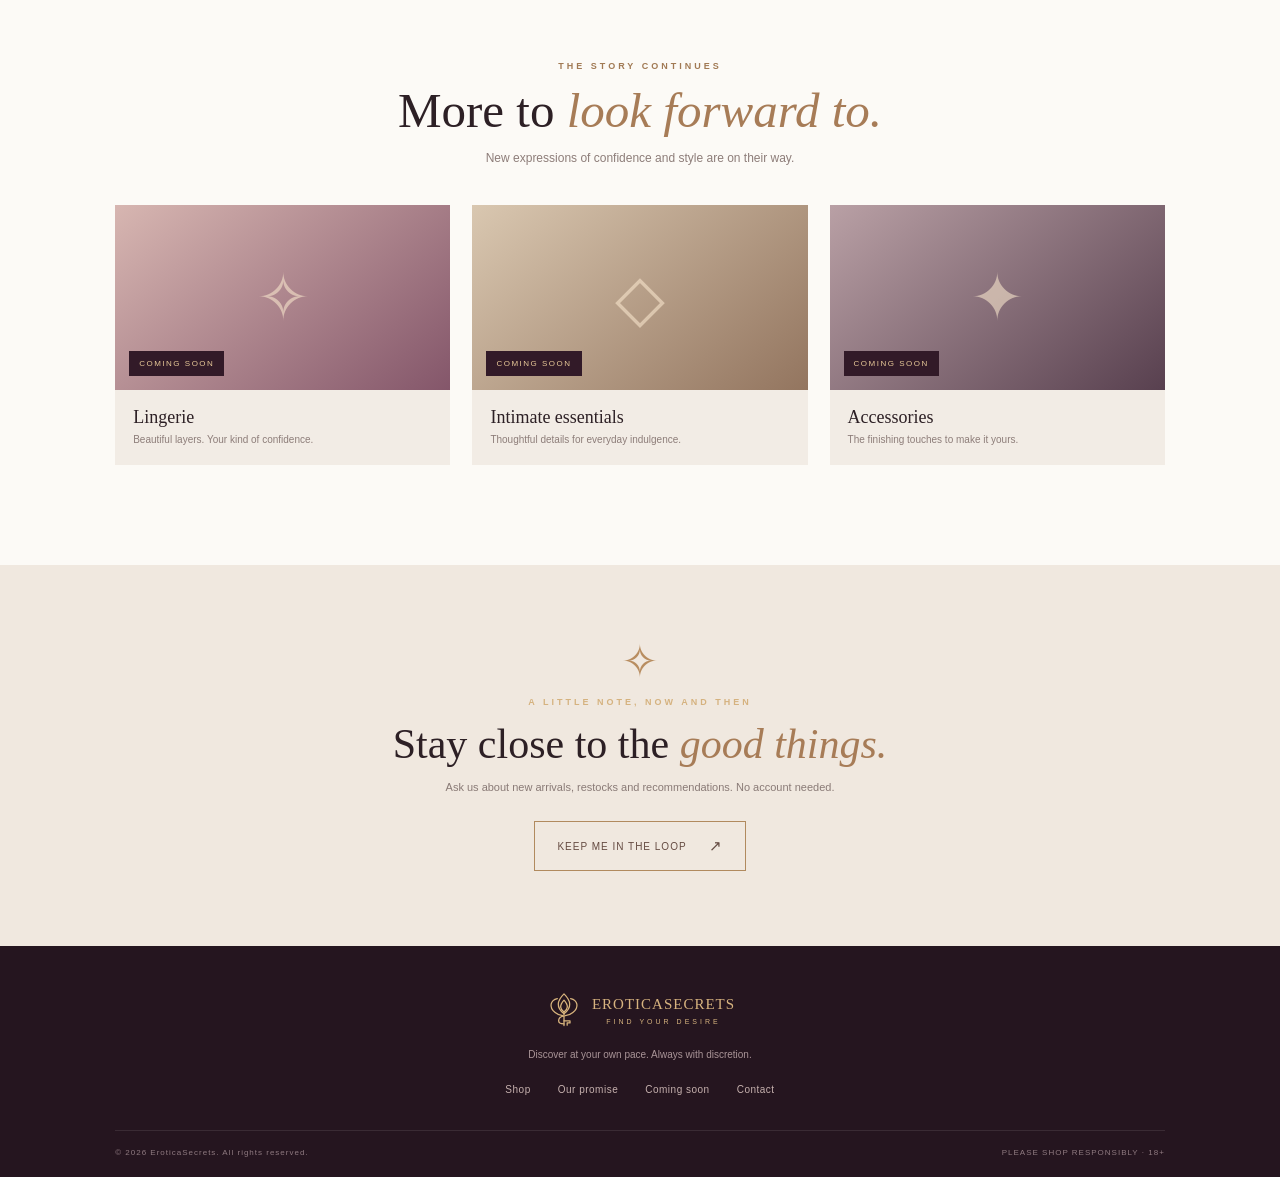
==== commit c596c3f1: "Updated index.html" ====
--- a/index.html
+++ b/index.html
@@ -130,6 +130,8 @@
   </div>
   <div class="toast" id="toast" role="status" aria-live="polite"></div>
   <script src="products.js"></script>
-  <script src="app.js"></script>
+<script src="https://cdn.jsdelivr.net/npm/@supabase/supabase-js@2"></script>
+<script src="js/supabase-config.js"></script>
+<script src="app.js"></script>
 </body>
 </html>
--- a/styles.css
+++ b/styles.css
@@ -0,0 +1,274 @@
+ :root{--wine:#321a28;--wine2:#492637;--plum:#6e4054;--gold:#c9a16b;--gold2:#e1c08d;--cream:#f7f2eb;--paper:#fcfaf6;--ink:#2d2025;--muted:#8b7c7d;--line:#e9e0d8;--serif:"Playfair Display",Georgia,serif;--sans:"DM Sans",Arial,sans-serif}*{box-sizing:border-box}html{scroll-behavior:smooth}body{margin:0;background:var(--paper);color:var(--ink);font-family:var(--sans);font-size:14px}body.locked{overflow:hidden}a{color:inherit;text-decoration:none}button,select,input{font:inherit}.announcement{height:30px;background:#24131d;color:#cdb38e;display:flex;align-items:center;justify-content:center;gap:15px;font-size:9px;letter-spacing:2px}.announcement i{width:3px;height:3px;border-radius:50%;background:var(--gold)}.site-header{height:82px;padding:0 6.5%;display:flex;align-items:center;justify-content:space-between;background:rgba(252,250,246,.96);position:sticky;top:0;z-index:20;border-bottom:1px solid rgba(80,50,60,.08);backdrop-filter:blur(12px)}.brand{display:flex;align-items:center;gap:10px}.brand-mark{width:43px;height:43px}.brand-word{font-family:var(--serif);font-size:18px;letter-spacing:1px;color:var(--wine);line-height:1}.brand-word span{color:#9a704c}.brand-word small{display:block;text-align:center;font:8px var(--sans);letter-spacing:4px;margin-top:6px;color:#967d70}.desktop-nav{display:flex;gap:38px}.desktop-nav a,.footer-links a{font-size:11px;letter-spacing:.5px;color:#66545a;transition:color .2s}.desktop-nav a:hover,.footer-links a:hover{color:#ad8054}.header-actions{display:flex;align-items:center;gap:22px}.icon-button,.bag-button,.menu-toggle{border:0;background:none;cursor:pointer;color:var(--wine);display:flex;align-items:center}.icon-button svg,.bag-button svg,.search-inner svg{width:19px;height:19px;fill:none;stroke:currentColor;stroke-width:1.5}.bag-button{gap:8px;font-size:11px}.bag-button b{width:19px;height:19px;display:grid;place-items:center;border-radius:50%;background:var(--wine);color:#fff;font-size:10px;font-weight:500}.menu-toggle{display:none;flex-direction:column;gap:5px}.menu-toggle span{width:21px;height:1px;background:var(--wine)}.search-panel{position:fixed;top:112px;left:0;width:100%;z-index:19;background:#fff;padding:17px 7%;box-shadow:0 12px 30px #2b172015}.search-inner{display:flex;align-items:center;gap:15px;max-width:900px;margin:auto}.search-inner input{flex:1;border:0;outline:0;font-size:15px;padding:8px}.search-inner button{border:0;background:none;font-size:25px;color:var(--wine);cursor:pointer}.hero{min-height:580px;background:radial-gradient(ellipse at 75% 35%,#74475a 0%,#492638 38%,#2e1926 76%);color:#f8efe5;position:relative;overflow:hidden;display:grid;grid-template-columns:1.02fr .98fr;padding:84px 10% 70px;align-items:center}.hero:after{content:"";position:absolute;inset:0;opacity:.09;background-image:url("data:image/svg+xml,%3Csvg viewBox='0 0 180 180' xmlns='http://www.w3.org/2000/svg'%3E%3Cfilter id='n'%3E%3CfeTurbulence type='fractalNoise' baseFrequency='.8' numOctaves='3' stitchTiles='stitch'/%3E%3C/filter%3E%3Crect width='100%25' height='100%25' filter='url(%23n)' opacity='.3'/%3E%3C/svg%3E");pointer-events:none}.hero-copy{position:relative;z-index:2;max-width:530px}.eyebrow{font-size:9px;letter-spacing:3px;color:#d5b27f;font-weight:600}.hero .eyebrow span{display:inline-block;width:23px;height:1px;background:var(--gold);vertical-align:middle;margin-right:10px}.hero h1{font:clamp(46px,5.3vw,74px)/1.08 var(--serif);font-weight:500;letter-spacing:-1.8px;margin:25px 0}.hero h1 em,.section-heading h2 em,.editorial h2 em,.coming-heading h2 em,.newsletter h2 em,.age-card h2 em{color:#d8b486;font-weight:500}.hero-intro{max-width:390px;line-height:1.9;color:#d7c7c4;font-size:13px}.hero-cta{display:flex;align-items:center;gap:20px;margin-top:34px}.button{display:inline-flex;align-items:center;justify-content:center;gap:22px;border:0;padding:15px 22px;font-size:10px;letter-spacing:1px;text-transform:uppercase;cursor:pointer;transition:transform .25s,background .25s}.button:hover{transform:translateY(-2px)}.button-gold{background:linear-gradient(110deg,#b78c59,#e0c18e);color:#291923}.button-gold:hover{background:#e8c998}.button span{font-size:15px}.quiet-note{font-size:9px;color:#c4aeb0;letter-spacing:.5px}.hero-art{height:390px;position:relative;display:grid;place-items:center}.orb{position:absolute;border-radius:50%;filter:blur(.2px)}.orb-one{width:300px;height:300px;background:radial-gradient(circle at 35% 30%,#a66e77,#61394e 55%,#351d2d 75%);box-shadow:inset -25px -25px 55px #1c101c80,0 25px 80px #1b101b80}.orb-two{width:215px;height:215px;border:1px solid #d5ad7770;transform:rotate(-25deg);border-radius:48% 52% 44% 56%}.gold-arc{position:absolute;border:1px solid #d9b78380;border-radius:50%;transform:rotate(32deg)}.arc-one{width:350px;height:260px}.arc-two{width:270px;height:370px;transform:rotate(-38deg)}.hero-emblem{width:140px;z-index:1;filter:drop-shadow(0 5px 15px #24131d80)}.hero-stamp{position:absolute;right:0;bottom:25px;border:1px solid #c8a16c88;border-radius:50%;width:88px;height:88px;display:flex;align-items:center;justify-content:center;flex-direction:column;color:#d9b783;transform:rotate(12deg)}.hero-stamp span{font:27px var(--serif)}.hero-stamp small{font-size:5px;letter-spacing:1px}.art-caption{position:absolute;left:0;bottom:26px;font:10px/1.7 var(--sans);letter-spacing:3px;color:#e3c69c}.hero-bottom{position:absolute;bottom:22px;left:10%;right:10%;display:flex;justify-content:space-between;font-size:8px;letter-spacing:2px;color:#c5a9a9}.trust-strip{padding:26px 10%;display:flex;justify-content:space-between;background:#f1eae1;border-bottom:1px solid #e6dbd0}.trust-strip>div{display:flex;align-items:center;gap:13px}.trust-icon{color:#a77b50;font-size:24px}.trust-strip p{margin:0;display:grid;gap:5px}.trust-strip b{font:13px var(--serif);color:#4c333d}.trust-strip small{font-size:9px;color:#907e7b}.section-wrap{padding-left:9%;padding-right:9%}.collection{padding-top:100px;padding-bottom:105px}.section-heading{display:flex;align-items:end;justify-content:space-between}.dark-eyebrow{color:#a17a54}.section-heading h2,.coming-heading h2{font:clamp(34px,4vw,49px)/1.15 var(--serif);font-weight:500;margin:12px 0}.section-heading h2 em,.coming-heading h2 em{color:#a77c57}.section-subtitle,.coming-heading>p:last-child{color:#8d7d79;font-size:12px}.collection-count{font-size:9px;letter-spacing:2px;color:#9c8d88;padding-bottom:8px}.catalogue-tools{display:flex;justify-content:space-between;align-items:center;margin:40px 0 27px;border-bottom:1px solid var(--line);padding-bottom:15px}.category-tabs{display:flex;gap:9px;flex-wrap:wrap}.category-tab{border:1px solid transparent;background:none;padding:9px 13px;font-size:10px;color:#82736f;cursor:pointer}.category-tab.active,.category-tab:hover{border-color:#c9a16b;color:#6b473c}.sort-control{font-size:8px;letter-spacing:1.5px;color:#9b8c85;display:flex;align-items:center;gap:9px}.sort-control select{border:0;background:transparent;color:#59464b;font-size:10px;outline:0;cursor:pointer}.product-grid{display:grid;grid-template-columns:repeat(4,minmax(0,1fr));gap:23px}.product-card{min-width:0;cursor:pointer}.product-visual img{width:100%;height:100%;object-fit:cover;display:block}.bag-thumb img{width:100%;height:100%;object-fit:cover}.product-visual{height:260px;background:linear-gradient(145deg,#f0e5dc,#e3d0c5);position:relative;overflow:hidden;display:grid;place-items:center}.product-visual:before{content:"";position:absolute;width:170px;height:170px;border:1px solid #c3a17d80;border-radius:50%;transition:transform .5s}.product-card:hover .product-visual:before{transform:scale(1.16)}.product-placeholder{font:13px var(--serif);color:#9a7b69;letter-spacing:1px;text-align:center;padding:20px}.product-badge{position:absolute;top:13px;left:13px;background:#4c283b;color:#fff;padding:7px 9px;font-size:8px;letter-spacing:1px}.product-badge.sold{background:#786a67}.dismiss-new{position:absolute;top:9px;right:10px;border:0;background:#ffffffc9;border-radius:50%;width:23px;height:23px;cursor:pointer;color:#6a4b4b}.product-card-info{padding:15px 2px}.product-card-info .category{font-size:8px;letter-spacing:1.5px;color:#a17c5b;text-transform:uppercase}.product-card-info h3{font:17px var(--serif);font-weight:500;margin:7px 0;color:#46313a}.product-card-info .price{font-size:12px;color:#6b4b4c}.product-card-info .card-foot{display:flex;justify-content:space-between;align-items:center;margin-top:13px}.quick-view{font-size:9px;letter-spacing:1px;text-transform:uppercase;color:#96724f;border-bottom:1px solid #c8a16b;padding-bottom:3px}.stock-label{font-size:8px;color:#9b7774;letter-spacing:.7px}.empty-state{max-width:490px;margin:55px auto 0;text-align:center;padding:30px}.empty-flower{font:42px var(--serif);color:#bd9567}.empty-state h3{font:27px var(--serif);font-weight:500;margin:12px 0}.empty-state>p:not(.eyebrow){font-size:12px;color:#8d7d79;line-height:1.8}.text-link{display:inline-block;margin-top:15px;color:#9d754d;font-size:10px;letter-spacing:1px;text-transform:uppercase;border-bottom:1px solid #c6a171;padding-bottom:7px}.text-link span{font-size:15px;margin-left:8px}.editorial{display:grid;grid-template-columns:1fr 1fr;min-height:420px;background:#321a28;color:#f7efe7}.editorial-art{position:relative;overflow:hidden;background:radial-gradient(circle at 50% 50%,#805267,#482638 58%,#2c1825)}.editorial-ring{position:absolute;width:320px;height:320px;border:1px solid #d5b07b88;border-radius:50%;top:50%;left:50%;transform:translate(-50%,-50%);box-shadow:0 0 0 24px #d5b07b0b,0 0 0 50px #d5b07b0a}.editorial-ring:before,.editorial-ring:after{content:"";position:absolute;inset:35px;border:1px solid #d5b07b66;border-radius:50%;transform:rotate(45deg) scaleX(.5)}.editorial-ring:after{transform:rotate(-45deg) scaleX(.5)}.editorial-copy-mark{position:absolute;top:50%;left:50%;transform:translate(-50%,-50%);font:90px var(--serif);color:#d4b17f;letter-spacing:-8px}.editorial-copy-mark span{font:30px var(--serif);vertical-align:top}.editorial-text{align-self:center;padding:65px 12%}.editorial h2{font:clamp(35px,4vw,49px)/1.2 var(--serif);font-weight:500;margin:17px 0}.editorial-text>p:not(.eyebrow){font-size:12px;line-height:2;color:#cdbdc0;max-width:390px}.light-link{color:#d5b27f}.coming-section{padding-top:100px;padding-bottom:100px}.coming-heading{text-align:center}.coming-heading h2{margin:12px 0}.coming-grid{display:grid;grid-template-columns:repeat(3,1fr);gap:22px;margin-top:40px}.coming-card{background:#f2ece5}.coming-visual{height:185px;display:grid;place-items:center;position:relative;overflow:hidden}.coming-card.lingerie .coming-visual{background:linear-gradient(140deg,#d7b6b1,#84566a)}.coming-card.essentials .coming-visual{background:linear-gradient(140deg,#d9c7b0,#93755f)}.coming-card.accessories .coming-visual{background:linear-gradient(140deg,#b9a0a5,#58404f)}.coming-symbol{font:65px var(--serif);color:#f6e5cb99}.coming-tag{position:absolute;bottom:14px;left:14px;background:#321a28;color:#e8c998;font-size:8px;letter-spacing:1.5px;padding:8px 10px}.coming-card>div:last-child{padding:17px 18px 20px}.coming-card h3{font:18px var(--serif);font-weight:500;margin:0 0 6px}.coming-card p{font-size:10px;color:#8d7d79;margin:0}.newsletter{text-align:center;background:#f0e8df;padding:70px 20px 75px;position:relative;overflow:hidden}.newsletter-flower{font:45px var(--serif);color:#b88d60}.newsletter h2{font:clamp(30px,3.5vw,42px) var(--serif);font-weight:500;margin:13px 0}.newsletter h2 em{color:#a77c57}.newsletter>p:not(.eyebrow){font-size:11px;color:#897a76}.button-outline{border:1px solid #b18a5e;color:#654b42;background:transparent;margin-top:17px}.button-outline:hover{background:#e4d6c8}.site-footer{background:#25151f;color:#d9c9c4;padding:45px 9% 20px;text-align:center}.footer-brand{display:inline-flex;align-items:center;gap:9px;color:#d7b37f;font:15px var(--serif);letter-spacing:1px}.footer-brand img{width:38px}.footer-brand small{display:block;font:7px var(--sans);letter-spacing:3px;margin-top:5px}.site-footer>p{font-size:10px;color:#a99497;margin:17px 0 24px}.footer-links{display:flex;justify-content:center;gap:27px}.footer-links a{color:#c6b1ae;font-size:10px}.footer-bottom{border-top:1px solid #ffffff18;margin-top:35px;padding-top:17px;display:flex;justify-content:space-between;font-size:8px;letter-spacing:1px;color:#8f7a80}.drawer-backdrop,.product-modal-backdrop{position:fixed;inset:0;background:#170e16a8;z-index:40;opacity:0;visibility:hidden;transition:.25s}.drawer-backdrop.open,.product-modal-backdrop.open{opacity:1;visibility:visible}.bag-drawer{position:fixed;z-index:41;right:0;top:0;height:100%;width:min(440px,100%);background:#fcfaf6;transform:translateX(100%);transition:transform .3s ease;display:flex;flex-direction:column;padding:30px}.bag-drawer.open{transform:translateX(0)}.drawer-head{display:flex;justify-content:space-between;align-items:start;border-bottom:1px solid var(--line);padding-bottom:20px}.drawer-head h2{font:28px var(--serif);margin:5px 0}.drawer-head h2 span{font:12px var(--sans);color:#9b8984}.close-button{border:0;background:none;font-size:28px;color:#60434b;cursor:pointer}.bag-items{flex:1;overflow:auto;padding:15px 0}.bag-empty{text-align:center;padding:45px 15px;color:#927f7b;font:17px var(--serif)}.bag-item{display:grid;grid-template-columns:65px 1fr auto;gap:13px;padding:13px 0;border-bottom:1px solid var(--line);align-items:center}.bag-thumb{width:65px;height:65px;background:linear-gradient(140deg,#eadbd1,#c9a9a5);display:grid;place-items:center;color:#8b6b65;font:10px var(--serif)}.bag-item h4{font:15px var(--serif);font-weight:500;margin:0 0 6px}.bag-item small{color:#8f7d79}.qty-controls{display:flex;gap:10px;align-items:center;margin-top:9px}.qty-controls button,.remove-item{border:0;background:none;cursor:pointer;color:#77565a}.remove-item{font-size:18px}.drawer-foot{border-top:1px solid var(--line);padding-top:20px}.bag-total{display:flex;justify-content:space-between;font-size:12px}.bag-total b{font-size:15px;color:#51333e}.drawer-foot p{font-size:10px;line-height:1.7;color:#8e7c79}.button-dark{background:#321a28;color:#f7e9d4}.full-button{width:100%;margin-top:8px}.product-modal-backdrop{z-index:50;display:grid;place-items:center;padding:20px}.product-modal{width:min(850px,100%);max-height:90vh;overflow:auto;background:#fcfaf6;position:relative;transform:translateY(15px);transition:transform .25s}.product-modal-backdrop.open .product-modal{transform:translateY(0)}.modal-close{position:absolute;right:17px;top:12px;z-index:2}.modal-content{display:grid;grid-template-columns:1fr 1fr;min-height:420px}.modal-gallery{background:#eee2d9;display:grid;place-items:center;min-height:400px;position:relative}.modal-gallery img{width:100%;height:100%;object-fit:cover}.modal-gallery .product-placeholder{font-size:18px}.modal-info{padding:55px 40px 35px}.modal-info h2{font:34px var(--serif);font-weight:500;margin:10px 0}.modal-info .modal-price{font-size:16px;color:#906c4d}.modal-info p{font-size:12px;line-height:1.9;color:#81716e}.modal-info .button{margin-top:20px}.modal-thumbs{display:flex;gap:8px;margin-top:12px}.modal-thumbs button{border:1px solid #d8c5b7;background:none;width:45px;height:45px;overflow:hidden;cursor:pointer}.modal-thumbs img{width:100%;height:100%;object-fit:cover}.age-overlay{position:fixed;inset:0;background:radial-gradient(ellipse at center,#593449,#21131e);z-index:100;display:grid;place-items:center;padding:20px;transition:opacity .3s,visibility .3s}.age-overlay.hidden{opacity:0;visibility:hidden}.age-card{width:min(450px,100%);text-align:center;background:#fcf8f1;padding:45px 42px;color:#49323b;box-shadow:0 20px 90px #120a12a8}.age-mark{width:65px;margin-bottom:12px}.age-card .eyebrow{color:#9c754f}.age-card h2{font:32px/1.2 var(--serif);font-weight:500;margin:13px 0}.age-card h2 em{color:#a87c56}.age-card>p:not(.eyebrow){font-size:11px;line-height:1.8;color:#867672}.age-actions{display:grid;gap:10px;margin:23px 0 15px}.age-exit{border:0;background:none;color:#887775;font-size:10px;cursor:pointer}.age-card>small{font-size:8px;color:#a99a94}.toast{position:fixed;bottom:25px;left:50%;transform:translate(-50%,20px);background:#321a28;color:#fff;padding:13px 20px;font-size:11px;z-index:120;opacity:0;pointer-events:none;transition:.25s;box-shadow:0 8px 25px #24131d30}.toast.show{opacity:1;transform:translate(-50%,0)}.mobile-menu{position:fixed;top:112px;left:0;right:0;background:#fcfaf6;z-index:21;padding:20px 7%;box-shadow:0 15px 30px #24131d15}.mobile-menu a{display:block;padding:13px 0;border-bottom:1px solid var(--line);font:17px var(--serif)}@media(max-width:900px){.site-header{padding:0 4%}.desktop-nav{gap:18px}.hero{padding-left:7%;padding-right:7%;grid-template-columns:1fr 1fr}.hero-art{transform:scale(.85)}.product-grid{grid-template-columns:repeat(2,minmax(0,1fr))}.product-visual{height:250px}.section-wrap{padding-left:6%;padding-right:6%}.trust-strip{padding-left:6%;padding-right:6%}}@media(max-width:640px){.announcement{font-size:7px;letter-spacing:1.3px}.site-header{height:70px}.brand-mark{width:35px}.brand-word{font-size:15px}.desktop-nav{display:none}.menu-toggle{display:flex}.header-actions{gap:14px}.bag-button span{display:none}.search-panel{top:100px}.hero{display:block;padding:65px 7% 80px;min-height:690px}.hero h1{font-size:53px}.hero-art{height:290px;margin-top:15px;transform:scale(.86)}.hero-bottom{left:7%;right:7%;font-size:7px}.hero-cta{align-items:flex-start;flex-direction:column;gap:13px}.trust-strip{display:grid;grid-template-columns:1fr 1fr;gap:20px;padding:22px 7%}.trust-strip>div:last-child{grid-column:1/-1}.collection{padding-top:70px;padding-bottom:70px}.section-heading{align-items:start;gap:15px}.section-heading h2,.coming-heading h2{font-size:35px}.collection-count{white-space:nowrap;font-size:7px}.catalogue-tools{align-items:flex-start;flex-direction:column;gap:15px;margin-top:28px}.category-tabs{gap:3px}.category-tab{padding:8px 9px;font-size:9px}.sort-control{align-self:flex-end}.product-grid{gap:18px 12px}.product-visual{height:190px}.product-card-info h3{font-size:15px}.editorial{grid-template-columns:1fr}.editorial-art{min-height:270px}.editorial-ring{width:220px;height:220px}.editorial-text{padding:45px 8% 55px}.coming-section{padding-top:70px;padding-bottom:70px}.coming-grid{grid-template-columns:1fr;gap:14px;margin-top:28px}.coming-card{display:grid;grid-template-columns:42% 1fr;align-items:center}.coming-visual{height:135px}.coming-card>div:last-child{padding:15px}.newsletter{padding:55px 7%}.footer-bottom{gap:12px;flex-direction:column}.footer-links{gap:14px;flex-wrap:wrap}.modal-content{grid-template-columns:1fr}.modal-gallery{min-height:240px}.modal-info{padding:30px 25px}.product-modal{max-height:92vh}.age-card{padding:35px 25px}.bag-drawer{padding:23px}.mobile-menu{top:100px}}@media(min-width:641px){.mobile-menu{display:none!important}}
+
+/* =====================================
+   EROTICASECRETS - PRODUCT ORDER UPDATE
+===================================== */
+
+.order-quantity {
+  margin-top: 25px;
+  display: flex;
+  align-items: center;
+  justify-content: space-between;
+  gap: 15px;
+}
+
+.order-quantity label {
+  font-size: 9px;
+  letter-spacing: 1.5px;
+  color: #94745f;
+  font-weight: 600;
+}
+
+.quantity-picker {
+  display: flex;
+  align-items: center;
+  border: 1px solid #dfd2c7;
+  background: #fff;
+}
+
+.quantity-picker button {
+  border: 0;
+  background: transparent;
+  color: #492637;
+  width: 38px;
+  height: 38px;
+  font-size: 18px;
+  cursor: pointer;
+}
+
+.quantity-picker input {
+  width: 40px;
+  border: 0;
+  outline: 0;
+  text-align: center;
+  background: transparent;
+  color: #321a28;
+  font-size: 13px;
+}
+
+.whatsapp-order {
+  background: #218c58;
+  color: white;
+  margin-top: 12px;
+  min-height: 49px;
+  font-size: 9px;
+  letter-spacing: .8px;
+}
+
+.whatsapp-order:hover {
+  background: #176e43;
+}
+
+.order-note {
+  font-size: 10px !important;
+  text-align: center;
+  color: #95847d !important;
+  margin-top: 12px;
+}
+
+@media(max-width:640px) {
+  .order-quantity {
+    margin-top: 20px;
+  }
+
+  .whatsapp-order {
+    font-size: 9px;
+  }
+}
+
+/* =====================================
+   EROTICASECRETS - SMART SHOPPING BAG
+===================================== */
+
+.bag-product-details {
+  min-width: 0;
+}
+
+.bag-product-details h4 {
+  line-height: 1.4;
+}
+
+.bag-subtotal {
+  display: block;
+  margin-top: 5px;
+  color: var(--wine2) !important;
+  font-weight: 600;
+}
+
+.qty-controls {
+  display: flex;
+  align-items: center;
+  gap: 12px;
+}
+
+.qty-controls button {
+  width: 27px;
+  height: 27px;
+  border: 1px solid var(--line);
+  background: #fff;
+  font-size: 15px;
+  transition: background .2s, color .2s;
+}
+
+.qty-controls button:hover {
+  background: var(--wine);
+  color: #fff;
+}
+
+.remove-item {
+  width: 30px;
+  height: 30px;
+  border-radius: 50%;
+  transition: background .2s, color .2s;
+}
+
+.remove-item:hover {
+  background: #f0e5df;
+  color: #a33b4b;
+}
+
+.bag-total {
+  align-items: center;
+  gap: 15px;
+}
+
+.bag-total b {
+  text-align: right;
+}
+
+@media (max-width: 640px) {
+  .bag-item {
+    grid-template-columns: 58px minmax(0, 1fr) 28px;
+    gap: 10px;
+  }
+
+  .bag-thumb {
+    width: 58px;
+    height: 65px;
+  }
+
+  .bag-product-details h4 {
+    font-size: 14px;
+  }
+}
+
+/* =====================================
+   EROTICASECRETS - SMART SHOPPING BAG
+===================================== */
+
+.bag-product-details {
+  min-width: 0;
+}
+
+.bag-product-details h4 {
+  line-height: 1.4;
+}
+
+.bag-subtotal {
+  display: block;
+  margin-top: 5px;
+  color: var(--wine2) !important;
+  font-weight: 600;
+}
+
+.qty-controls {
+  display: flex;
+  align-items: center;
+  gap: 12px;
+}
+
+.qty-controls button {
+  width: 27px;
+  height: 27px;
+  border: 1px solid var(--line);
+  background: #fff;
+  font-size: 15px;
+  transition: background .2s, color .2s;
+}
+
+.qty-controls button:hover {
+  background: var(--wine);
+  color: #fff;
+}
+
+.remove-item {
+  width: 30px;
+  height: 30px;
+  border-radius: 50%;
+  transition: background .2s, color .2s;
+}
+
+.remove-item:hover {
+  background: #f0e5df;
+  color: #a33b4b;
+}
+
+.bag-total {
+  align-items: center;
+  gap: 15px;
+}
+
+.bag-total b {
+  text-align: right;
+}
+
+@media (max-width: 640px) {
+  .bag-item {
+    grid-template-columns: 58px minmax(0, 1fr) 28px;
+    gap: 10px;
+  }
+
+  .bag-thumb {
+    width: 58px;
+    height: 65px;
+  }
+
+  .bag-product-details h4 {
+    font-size: 14px;
+  }
+}
+
+/* ==========================================
+   EROTICASECRETS - WHATSAPP REVIEW SECTION
+========================================== */
+
+.reviews-block {
+  margin-top: 28px;
+  padding-top: 22px;
+  border-top: 1px solid rgba(120, 70, 85, 0.18);
+}
+
+.reviews-block h3 {
+  margin-bottom: 12px;
+}
+
+.review-intro,
+.review-note {
+  font-size: 0.85rem;
+  line-height: 1.7;
+  color: #806d72;
+}
+
+.review-intro {
+  margin-bottom: 16px;
+}
+
+.review-note {
+  margin-top: 10px;
+  text-align: center;
+  font-size: 0.75rem;
+}
+
+#review-button {
+  width: 100%;
+  margin-top: 14px;
+  border-color: #9a6a78;
+  color: #713b50;
+  transition: all 0.25s ease;
+}
+
+#review-button:hover {
+  background: #713b50;
+  border-color: #713b50;
+  color: #fff;
+}
